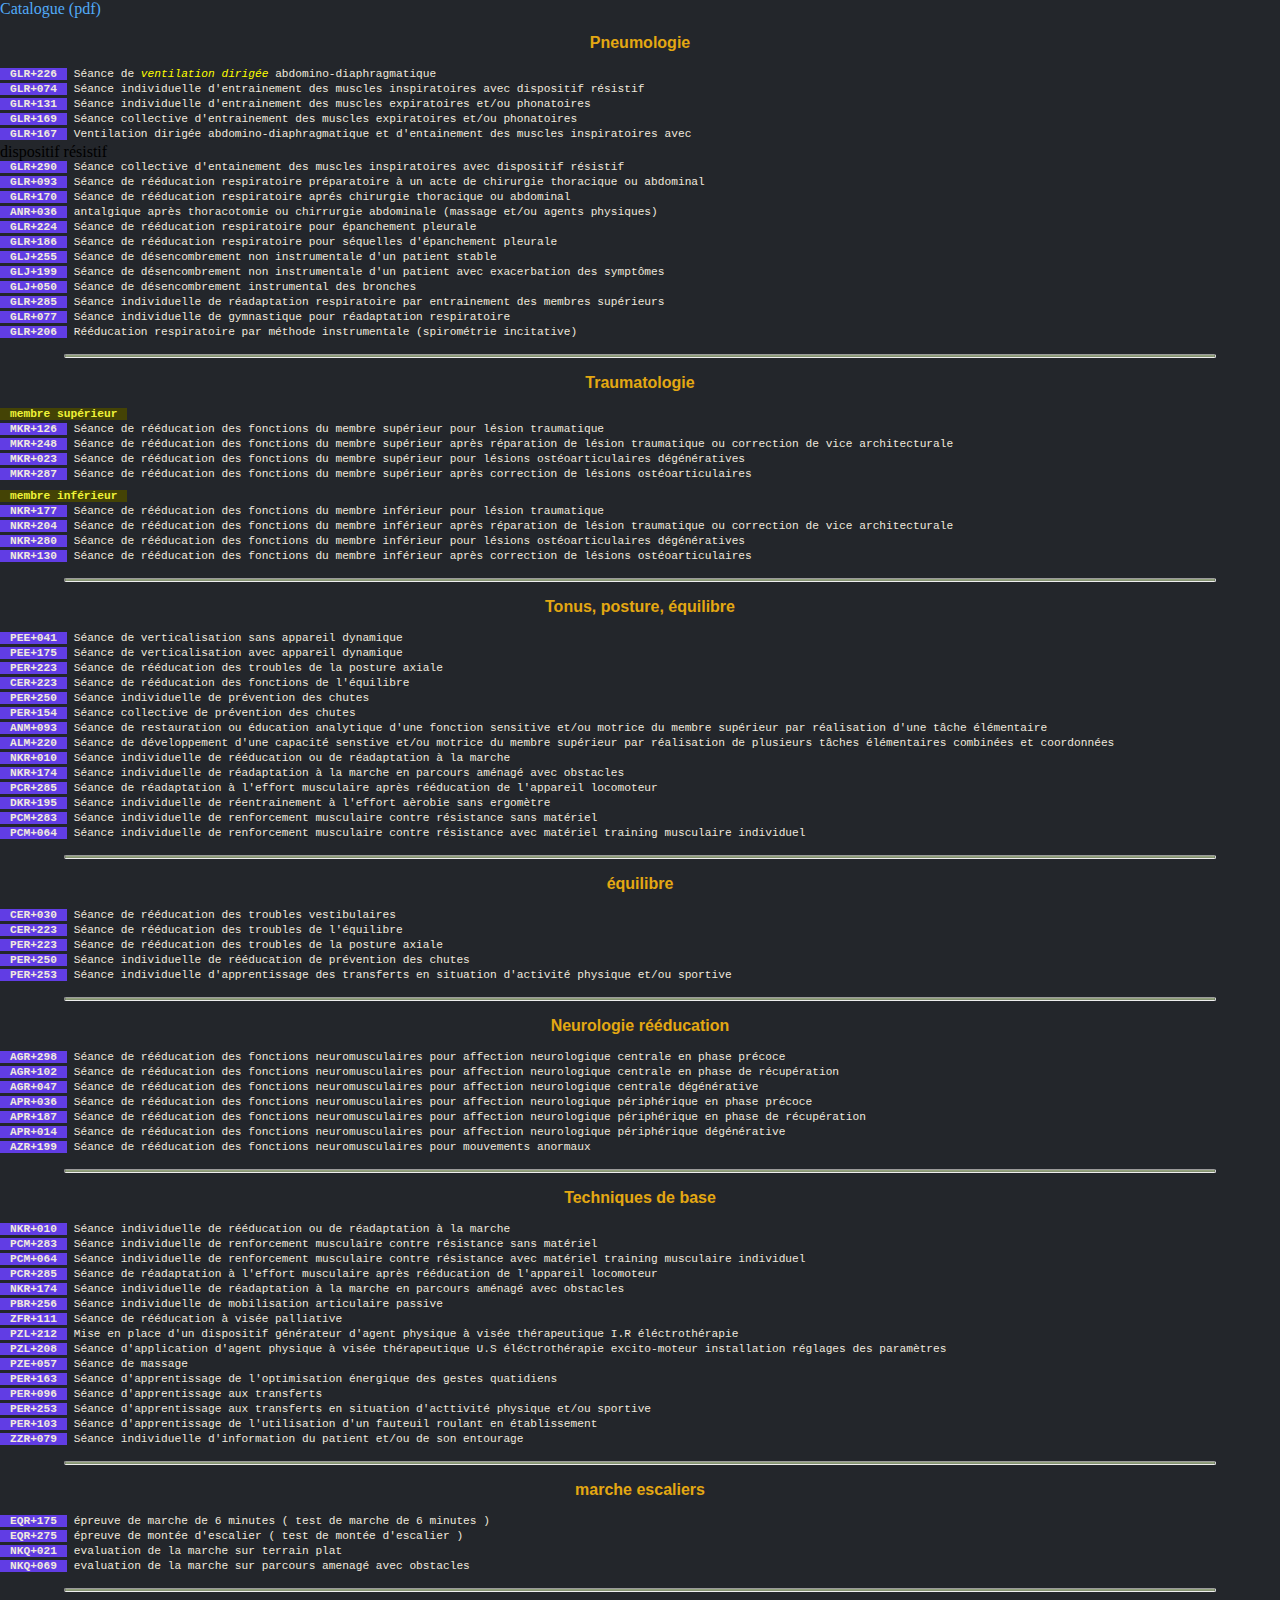
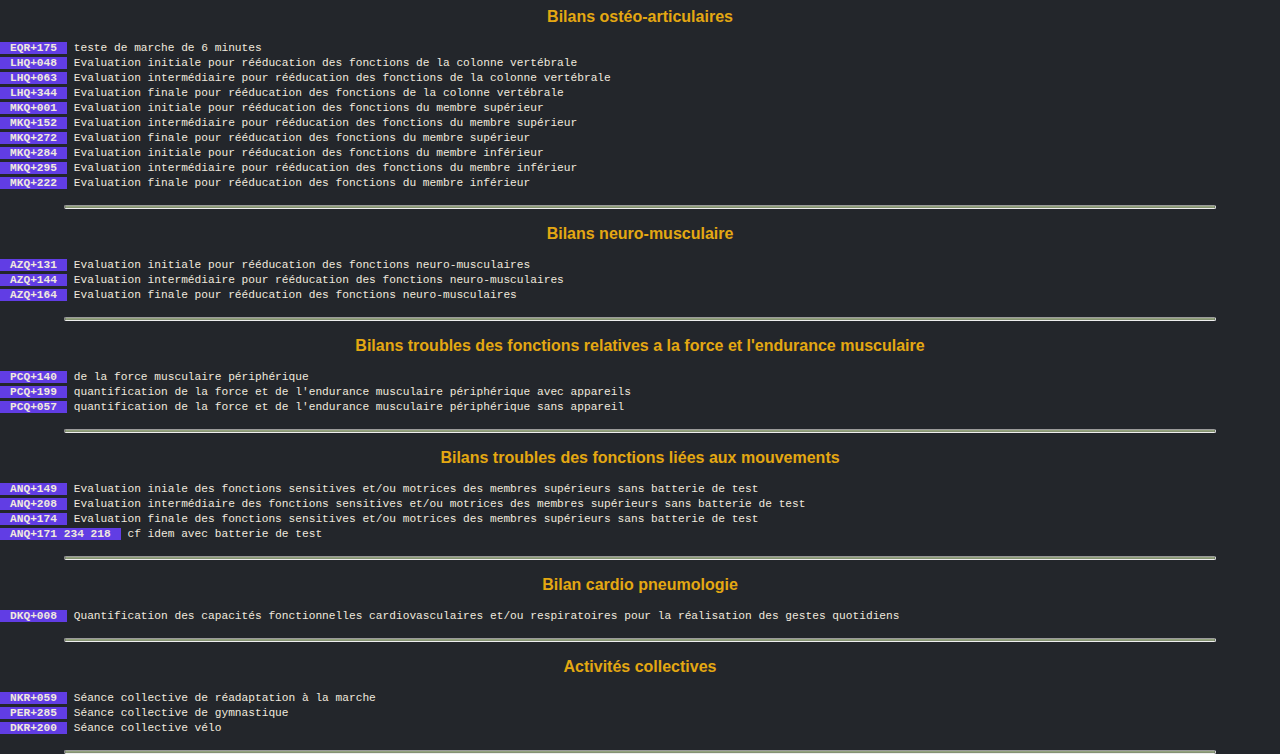
==== Actes/index.html @ 7781dbba "ajout liste des actes" ====
<!DOCTYPE html>
<html lang="fr">
  <head>
    <meta charset="UTF-8" />
    <meta http-equiv="X-UA-Compatible" content="IE=edge" />
    <meta name="viewport" content="width=device-width, initial-scale=1.0" />
    <link rel="stylesheet" type="text/css" href="../Style/actes.css" />
    <script type="text/javascript" defer src="../JS/actes.js"></script>
    <title>Cotation</title>
  </head>
  <body>
    <a href="https://www.atih.sante.fr/sites/default/files/public/content/4199/csarr_2022_guide_de_lecture_et_de_codage_vf.docx.pdf">Catalogue (pdf)</a>
    <ul>
      <h2>Pneumologie</h2>
      <li>
        <strong>GLR+226</strong> Séance de <em>ventilation dirigée</em> 
        abdomino-diaphragmatique
      </li>
      <li>
        <strong>GLR+074</strong> Séance individuelle d'entrainement des muscles
        inspiratoires avec dispositif résistif
      </li>
      <li>
        <strong>GLR+131</strong> Séance individuelle d'entrainement des muscles
        expiratoires et/ou phonatoires
      </li>
      <li>
        <strong>GLR+169</strong> Séance collective d'entrainement des muscles
        expiratoires et/ou phonatoires
      </li>
      <li>
        <strong>GLR+167</strong> Ventilation dirigée abdomino-diaphragmatique et
        d'entainement des muscles inspiratoires avec
      </li>
      dispositif résistif
      <li>
        <strong>GLR+290</strong> Séance collective d'entainement des muscles
        inspiratoires avec dispositif résistif
      </li>
      <li>
        <strong>GLR+093</strong> Séance de rééducation respiratoire préparatoire
        à un acte de chirurgie thoracique ou abdominal
      </li>
      <li>
        <strong>GLR+170</strong> Séance de rééducation respiratoire aprés
        chirurgie thoracique ou abdominal
      </li>
      <li>
        <strong>ANR+036</strong> antalgique après thoracotomie ou chirrurgie
        abdominale (massage et/ou agents physiques)
      </li>
      <li>
        <strong>GLR+224</strong> Séance de rééducation respiratoire pour
        épanchement pleurale
      </li>
      <li>
        <strong>GLR+186</strong> Séance de rééducation respiratoire pour
        séquelles d'épanchement pleurale
      </li>
      <li>
        <strong>GLJ+255</strong> Séance de désencombrement non instrumentale
        d'un patient stable
      </li>
      <li>
        <strong>GLJ+199</strong> Séance de désencombrement non instrumentale
        d'un patient avec exacerbation des symptômes
      </li>
      <li>
        <strong>GLJ+050</strong> Séance de désencombrement instrumental des
        bronches
      </li>
      <li>
        <strong>GLR+285</strong> Séance individuelle de réadaptation
        respiratoire par entrainement des membres supérieurs
      </li>
      <li>
        <strong>GLR+077</strong> Séance individuelle de gymnastique pour
        réadaptation respiratoire
      </li>
      <li>
        <strong>GLR+206</strong> Rééducation respiratoire par méthode
        instrumentale (spirométrie incitative)
      </li>
    </ul>
    <hr class="stbleu" />
    <ul>
      <h2>Traumatologie</h2>
      <li><strong class="member">membre supérieur</strong> </li>
      <li>
        <strong>MKR+126</strong> Séance de rééducation des fonctions du membre
        supérieur pour lésion traumatique
      </li>
      <li>
        <strong>MKR+248</strong> Séance de rééducation des fonctions du membre
        supérieur après réparation de lésion traumatique ou correction de vice
        architecturale
      </li>
      <li>
        <strong>MKR+023</strong> Séance de rééducation des fonctions du membre
        supérieur pour lésions ostéoarticulaires dégénératives
      </li>
      <li class="separate">
        <strong>MKR+287</strong> Séance de rééducation des fonctions du membre
        supérieur après correction de lésions ostéoarticulaires
      </li>
      
      <li><strong class="member"><italic>membre inférieur</italic> </strong></li>
      <li>
        <strong>NKR+177</strong> Séance de rééducation des fonctions du membre
        inférieur pour lésion traumatique
      </li>
      <li>
        <strong>NKR+204</strong> Séance de rééducation des fonctions du membre
        inférieur après réparation de lésion traumatique ou correction de vice
        architecturale
      </li>
      <li>
        <strong>NKR+280</strong> Séance de rééducation des fonctions du membre
        inférieur pour lésions ostéoarticulaires dégénératives
      </li>
      <li>
        <strong>NKR+130</strong> Séance de rééducation des fonctions du membre
        inférieur après correction de lésions ostéoarticulaires
      </li>
    </ul>
    <hr class="stbleu"/>
    <ul>
      <h2>Tonus, posture, équilibre</h2>
      <li>
        <strong>PEE+041</strong> Séance de verticalisation sans appareil
        dynamique
      </li>
      <li>
        <strong>PEE+175</strong> Séance de verticalisation avec appareil
        dynamique
      </li>
      <li>
        <strong>PER+223</strong> Séance de rééducation des troubles de la
        posture axiale
      </li>
      <li>
        <strong>CER+223</strong> Séance de rééducation des fonctions de
        l'équilibre
      </li>
      <li>
        <strong>PER+250</strong> Séance individuelle de prévention des chutes
      </li>
      <li>
        <strong>PER+154</strong> Séance collective de prévention des chutes
      </li>
      <li>
        <strong>ANM+093</strong> Séance de restauration ou éducation analytique
        d'une fonction sensitive et/ou motrice du membre supérieur par
        réalisation d'une tâche élémentaire
      </li>
      <li>
        <strong>ALM+220</strong> Séance de développement d'une capacité senstive
        et/ou motrice du membre supérieur par réalisation de plusieurs tâches
        élémentaires combinées et coordonnées
      </li>
      <li>
        <strong>NKR+010</strong> Séance individuelle de rééducation ou de réadaptation à la marche
      </li>
      <li>
        <strong>NKR+174</strong> Séance individuelle de réadaptation à la marche
        en parcours aménagé avec obstacles
      </li>
      <li>
        <strong>PCR+285</strong> Séance de réadaptation à l'effort musculaire
        après rééducation de l'appareil locomoteur
      </li>
      <li>
        <strong>DKR+195</strong> Séance individuelle de réentrainement à
        l'effort aèrobie sans ergomètre
      </li>
      <li>
        <strong>PCM+283</strong> Séance individuelle de renforcement musculaire
        contre résistance sans matériel
      </li>
      <li>
        <strong>PCM+064</strong> Séance individuelle de renforcement musculaire
        contre résistance avec matériel training musculaire individuel
      </li>
    </ul>
    <hr class="stbleu"/>
    <ul>
      <h2>équilibre</h2>
      <li><strong>CER+030</strong> Séance de rééducation des troubles vestibulaires</li>
      <li><strong>CER+223</strong> Séance de rééducation des troubles de l'équilibre</li>
      <li><strong>PER+223</strong> Séance de rééducation des troubles de la posture axiale</li>
      <li><strong>PER+250</strong> Séance individuelle de rééducation de prévention des chutes </li>
      <li><strong>PER+253</strong> Séance individuelle d'apprentissage des transferts en situation d'activité physique et/ou sportive</li>
    </ul>
    <hr class="stbleu"/>
    <ul>
      <h2>Neurologie rééducation</h2>
      <li>
        <strong>AGR+298</strong> Séance de rééducation des fonctions
        neuromusculaires pour affection neurologique centrale en phase précoce
      </li>
      <li>
        <strong>AGR+102</strong> Séance de rééducation des fonctions
        neuromusculaires pour affection neurologique centrale en phase de
        récupération
      </li>
      <li>
        <strong>AGR+047</strong> Séance de rééducation des fonctions
        neuromusculaires pour affection neurologique centrale dégénérative
      </li>
      <li>
        <strong>APR+036</strong> Séance de rééducation des fonctions
        neuromusculaires pour affection neurologique périphérique en phase
        précoce
      </li>
      <li>
        <strong>APR+187</strong> Séance de rééducation des fonctions
        neuromusculaires pour affection neurologique périphérique en phase de
        récupération
      </li>
      <li>
        <strong>APR+014</strong> Séance de rééducation des fonctions
        neuromusculaires pour affection neurologique périphérique dégénérative
      </li>
      <li>
        <strong>AZR+199</strong> Séance de rééducation des fonctions
        neuromusculaires pour mouvements anormaux
      </li>
    </ul>
    <hr class="stbleu" />
    <ul>
      <h2>Techniques de base</h2>
      <li>
        <strong>NKR+010</strong> Séance individuelle de rééducation ou de
        réadaptation à la marche
      </li>
      <li>
        <strong>PCM+283</strong> Séance individuelle de renforcement musculaire
        contre résistance sans matériel
      </li>
      <li>
        <strong>PCM+064</strong> Séance individuelle de renforcement musculaire
        contre résistance avec matériel training musculaire individuel
      </li>
      <li>
        <strong>PCR+285</strong> Séance de réadaptation à l'effort musculaire
        après rééducation de l'appareil locomoteur
      </li>
       <li>
        <strong>NKR+174</strong> Séance individuelle de réadaptation à la marche
        en parcours aménagé avec obstacles
      </li>
      <li>
        <strong>PBR+256</strong> Séance individuelle de mobilisation articulaire
        passive
      </li>
      <li><strong>ZFR+111</strong> Séance de rééducation à visée palliative</li>
      <li>
        <strong>PZL+212</strong> Mise en place d'un dispositif générateur
        d'agent physique à visée thérapeutique I.R éléctrothérapie
      </li>
      <li>
        <strong>PZL+208</strong> Séance d'application d'agent physique à visée
        thérapeutique U.S éléctrothérapie excito-moteur installation réglages
        des paramètres
      </li>
      <li><strong>PZE+057</strong> Séance de massage</li>
      <li>
        <strong>PER+163</strong> Séance d'apprentissage de l'optimisation
        énergique des gestes quatidiens
      </li>
      <li><strong>PER+096</strong> Séance d'apprentissage aux transferts</li>
      <li>
        <strong>PER+253</strong> Séance d'apprentissage aux transferts en
        situation d'acttivité physique et/ou sportive
      </li>
      <li>
        <strong>PER+103</strong> Séance d'apprentissage de l'utilisation d'un
        fauteuil roulant en établissement
      </li>
      <li>
        <strong>ZZR+079</strong> Séance individuelle d'information du patient
        et/ou de son entourage
      </li>
    </ul>
    <hr class="stbleu" />
    <ul>
      <h2>marche escaliers</h2>
      <li>
        <strong>EQR+175</strong> épreuve de marche de 6 minutes ( test de marche
        de 6 minutes )
      </li>
      <li>
        <strong>EQR+275</strong> épreuve de montée d'escalier ( test de montée
        d'escalier )
      </li>
      <li><strong>NKQ+021</strong> evaluation de la marche sur terrain plat</li>
      <li>
        <strong>NKQ+069</strong> evaluation de la marche sur parcours amenagé
        avec obstacles
      </li>
    </ul>
    <hr class="stbleu"/>
    <ul>
      <h2>Bilans ostéo-articulaires</h2>
      <li><strong>EQR+175</strong> teste de marche de 6 minutes</li>
      <li>
        <strong>LHQ+048</strong> Evaluation initiale pour rééducation des
        fonctions de la colonne vertébrale
      </li>
      <li>
        <strong>LHQ+063</strong> Evaluation intermédiaire pour rééducation des
        fonctions de la colonne vertébrale
      </li>
      <li>
        <strong>LHQ+344</strong> Evaluation finale pour rééducation des
        fonctions de la colonne vertébrale
      </li>
      <li>
        <strong>MKQ+001</strong> Evaluation initiale pour rééducation des
        fonctions du membre supérieur
      </li>
      <li>
        <strong>MKQ+152</strong> Evaluation intermédiaire pour rééducation des
        fonctions du membre supérieur
      </li>
      <li>
        <strong>MKQ+272</strong> Evaluation finale pour rééducation des
        fonctions du membre supérieur
      </li>
      <li>
        <strong>MKQ+284</strong> Evaluation initiale pour rééducation des
        fonctions du membre inférieur
      </li>
      <li>
        <strong>MKQ+295</strong> Evaluation intermédiaire pour rééducation des
        fonctions du membre inférieur
      </li>
      <li>
        <strong>MKQ+222</strong> Evaluation finale pour rééducation des
        fonctions du membre inférieur
      </li>
    </ul>
    <hr class="stbleu"/>
    <ul>
      <h2>Bilans neuro-musculaire</h2>
      <li>
        <strong>AZQ+131</strong> Evaluation initiale pour rééducation des
        fonctions neuro-musculaires
      </li>
      <li>
        <strong>AZQ+144</strong> Evaluation intermédiaire pour rééducation des
        fonctions neuro-musculaires
      </li>
      <li>
        <strong>AZQ+164</strong> Evaluation finale pour rééducation des
        fonctions neuro-musculaires
      </li>
    </ul>
    <hr class="stbleu"/>
    <ul>
      <h2>
        Bilans troubles des fonctions relatives a la force et l'endurance
        musculaire
      </h2>
      <li><strong>PCQ+140</strong> de la force musculaire périphérique</li>
      <li>
        <strong>PCQ+199</strong> quantification de la force et de l'endurance
        musculaire périphérique avec appareils
      </li>
      <li>
        <strong>PCQ+057</strong> quantification de la force et de l'endurance
        musculaire périphérique sans appareil
      </li>
    </ul>
    <hr class="stbleu"/>
    <ul>
      <h2>Bilans troubles des fonctions liées aux mouvements</h2>
      <li>
        <strong>ANQ+149</strong> Evaluation iniale des fonctions sensitives
        et/ou motrices des membres supérieurs sans batterie de test
      </li>
      <li>
        <strong>ANQ+208</strong> Evaluation intermédiaire des fonctions
        sensitives et/ou motrices des membres supérieurs sans batterie de test
      </li>
      <li>
        <strong>ANQ+174</strong> Evaluation finale des fonctions sensitives
        et/ou motrices des membres supérieurs sans batterie de test
      </li>
      <li><strong>ANQ+171 234 218</strong> cf idem avec batterie de test</li>
    </ul>
    <hr class="stbleu"/>
    <ul>
      <h2>Bilan cardio pneumologie</h2>
      <li><strong>DKQ+008</strong> Quantification des capacités fonctionnelles cardiovasculaires et/ou respiratoires pour la réalisation
        des gestes quotidiens</li>
    </ul>
    <hr class="stbleu"/>
    <ul>
      <h2>Activités collectives</h2>
      <li>
        <strong>NKR+059</strong> Séance collective de réadaptation à la marche
      </li>
      <li><strong>PER+285</strong> Séance collective de gymnastique</li>
      <li><strong>DKR+200</strong> Séance collective vélo</li>
    </ul>
    <hr class="stbleu"/>
    
  </body>
</html>
---- Style/actes.css ----
* {
  margin: 0;
  padding: 0;
}


hr.stbleu {
  height: 2px;
  border: 1;
  box-shadow: inset 0 4px 4px -1px rgba(197, 218, 163, 0.8);
  -webkit-border-radius: 5px;
  -moz-border-radius: 5px;
  -ms-border-radius: 5px;
  -o-border-radius: 5px;
  border-radius: 5px;
  margin: 0 5%;
  }

h1 {
  font-family: Helvetica, sans-serif;
  color: white;
  text-align: center;
  font-size: 1.5em;
}
h2 {
  font-family:  Arial, sans-serif;
  font-size: 1em;
  color: rgb(228, 168, 18);
  text-align: center;
  padding: 1em;
}
strong {
  font-family:  Courier, monospace;
  background-color: rgb(97, 61, 228);
  padding: 0 10px;
}

body {
  background-color: rgb(35, 38, 43);
}

a {
  color: rgb(82, 170, 247);
  text-decoration: none;
}

li {
  font-family: "Lucida Console", Courier, monospace;
  color: rgb(240, 233, 222);
  font-size: 0.7em;
  background-color: rgb(35, 38, 43);
  margin-top: 0;
  margin-bottom: 3px;
}

li:hover {
  /* border: 1px solid rgb(207, 95, 30); */
  cursor: pointer;
  background-color: rgb(15, 53, 158);
 

}

ul {
  margin-bottom: 1em;
}

em {
  color: yellow;
}

.copied {
  color:darkorange;
}

.member {
  background-color: rgb(68, 67, 5);
  color:rgb(240, 243, 56)
}

.separate{
  margin-bottom: 10px;
}
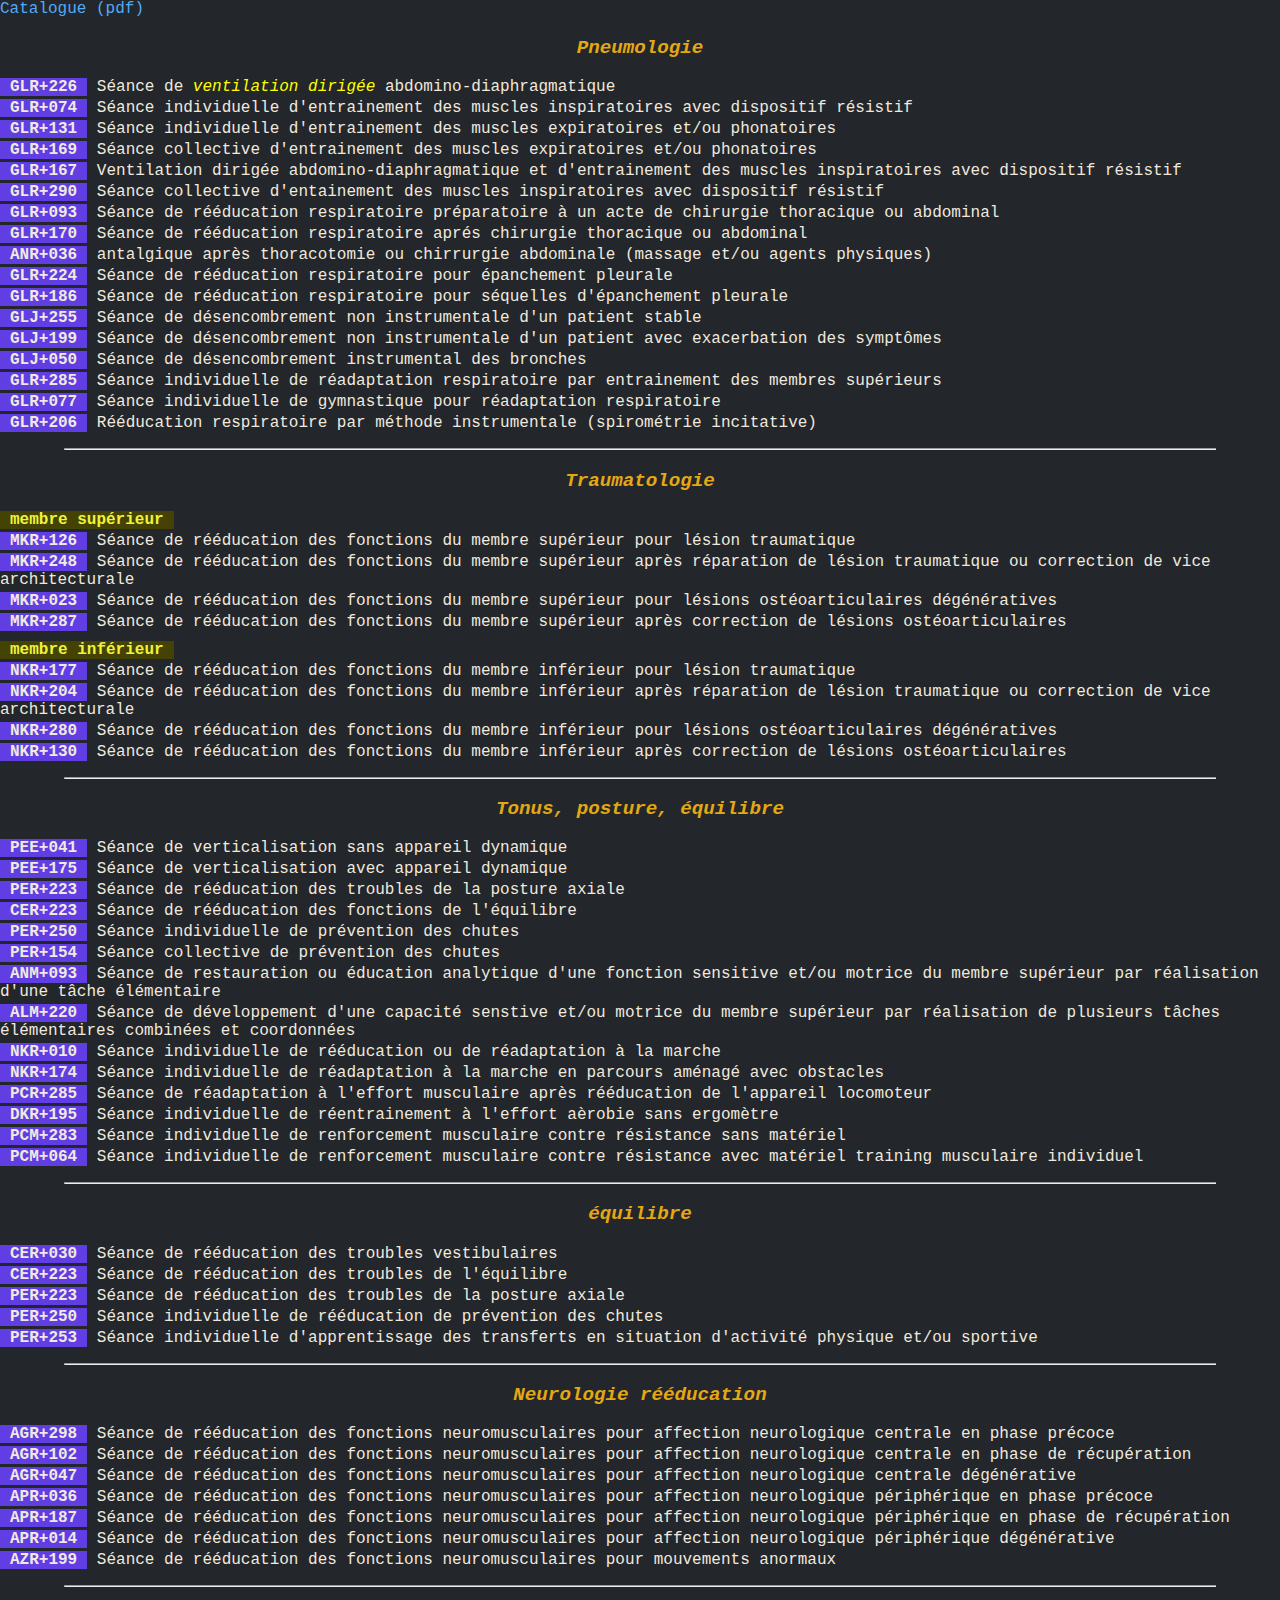
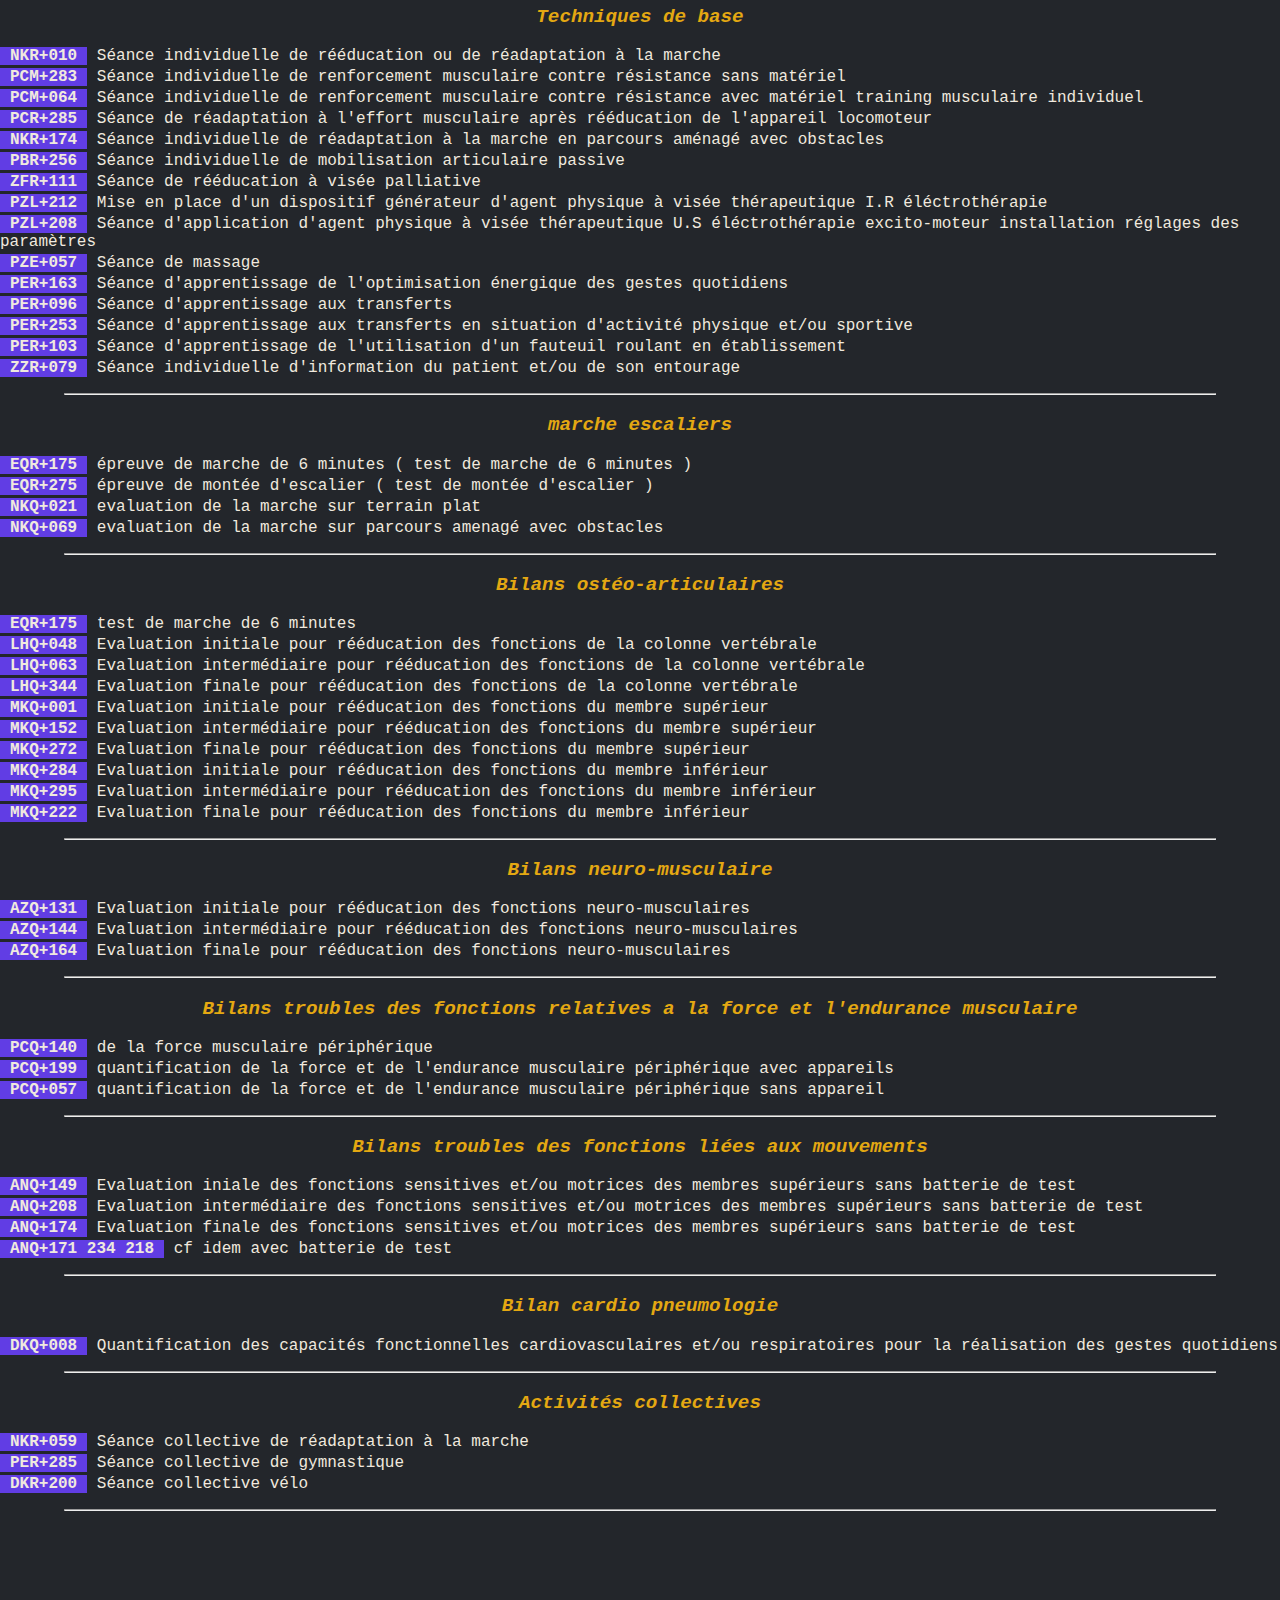
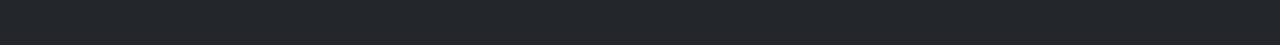
==== commit 56746688: "correction fautes /Actes/index.html" ====
--- a/Actes/index.html
+++ b/Actes/index.html
@@ -10,8 +10,9 @@
   </head>
   <body>
     <a href="https://www.atih.sante.fr/sites/default/files/public/content/4199/csarr_2022_guide_de_lecture_et_de_codage_vf.docx.pdf">Catalogue (pdf)</a>
-    <ul>
-      <h2>Pneumologie</h2>
+    <h2>Pneumologie</h2>
+    <ul>
+      
       <li>
         <strong>GLR+226</strong> Séance de <em>ventilation dirigée</em> 
         abdomino-diaphragmatique
@@ -30,9 +31,9 @@
       </li>
       <li>
         <strong>GLR+167</strong> Ventilation dirigée abdomino-diaphragmatique et
-        d'entainement des muscles inspiratoires avec
-      </li>
-      dispositif résistif
+        d'entrainement des muscles inspiratoires avec dispositif résistif
+      </li>
+      
       <li>
         <strong>GLR+290</strong> Séance collective d'entainement des muscles
         inspiratoires avec dispositif résistif
@@ -266,12 +267,12 @@
       <li><strong>PZE+057</strong> Séance de massage</li>
       <li>
         <strong>PER+163</strong> Séance d'apprentissage de l'optimisation
-        énergique des gestes quatidiens
+        énergique des gestes quotidiens
       </li>
       <li><strong>PER+096</strong> Séance d'apprentissage aux transferts</li>
       <li>
         <strong>PER+253</strong> Séance d'apprentissage aux transferts en
-        situation d'acttivité physique et/ou sportive
+        situation d'activité physique et/ou sportive
       </li>
       <li>
         <strong>PER+103</strong> Séance d'apprentissage de l'utilisation d'un
@@ -302,7 +303,7 @@
     <hr class="stbleu"/>
     <ul>
       <h2>Bilans ostéo-articulaires</h2>
-      <li><strong>EQR+175</strong> teste de marche de 6 minutes</li>
+      <li><strong>EQR+175</strong> test de marche de 6 minutes</li>
       <li>
         <strong>LHQ+048</strong> Evaluation initiale pour rééducation des
         fonctions de la colonne vertébrale
--- a/Style/actes.css
+++ b/Style/actes.css
@@ -1,6 +1,13 @@
 * {
   margin: 0;
   padding: 0;
+  box-sizing: border-box;
+  font-size: 16px;
+}
+
+body {
+  font-family: monospace;
+  font-weight: 500;
 }
 
 
@@ -17,20 +24,19 @@
   }
 
 h1 {
-  font-family: Helvetica, sans-serif;
+  font-size: 1em;
   color: white;
   text-align: center;
-  font-size: 1.5em;
+  
 }
 h2 {
-  font-family:  Arial, sans-serif;
-  font-size: 1em;
+  font-size: 1.2em;
+  font-style: italic;
   color: rgb(228, 168, 18);
   text-align: center;
   padding: 1em;
 }
 strong {
-  font-family:  Courier, monospace;
   background-color: rgb(97, 61, 228);
   padding: 0 10px;
 }
@@ -45,9 +51,8 @@
 }
 
 li {
-  font-family: "Lucida Console", Courier, monospace;
   color: rgb(240, 233, 222);
-  font-size: 0.7em;
+  font-size: 1em;
   background-color: rgb(35, 38, 43);
   margin-top: 0;
   margin-bottom: 3px;
@@ -65,6 +70,7 @@
   margin-bottom: 1em;
 }
 
+
 em {
   color: yellow;
 }
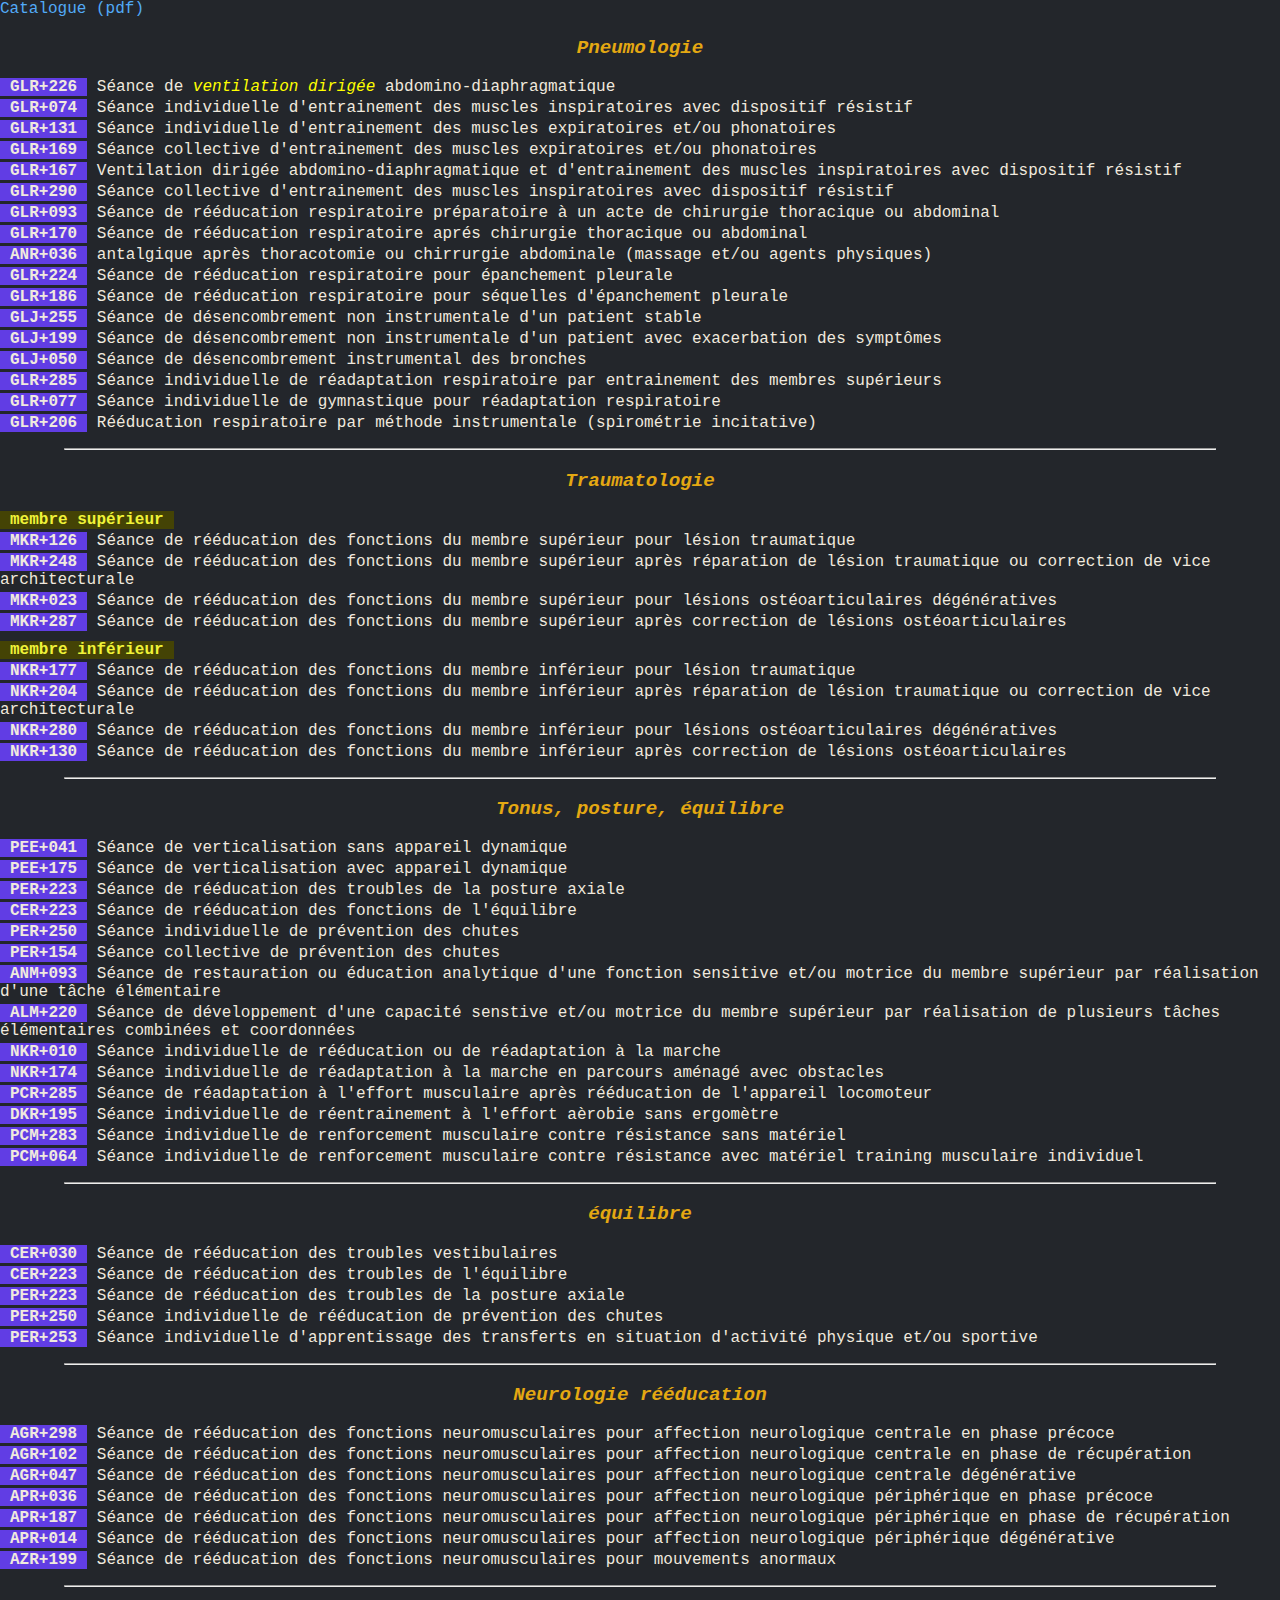
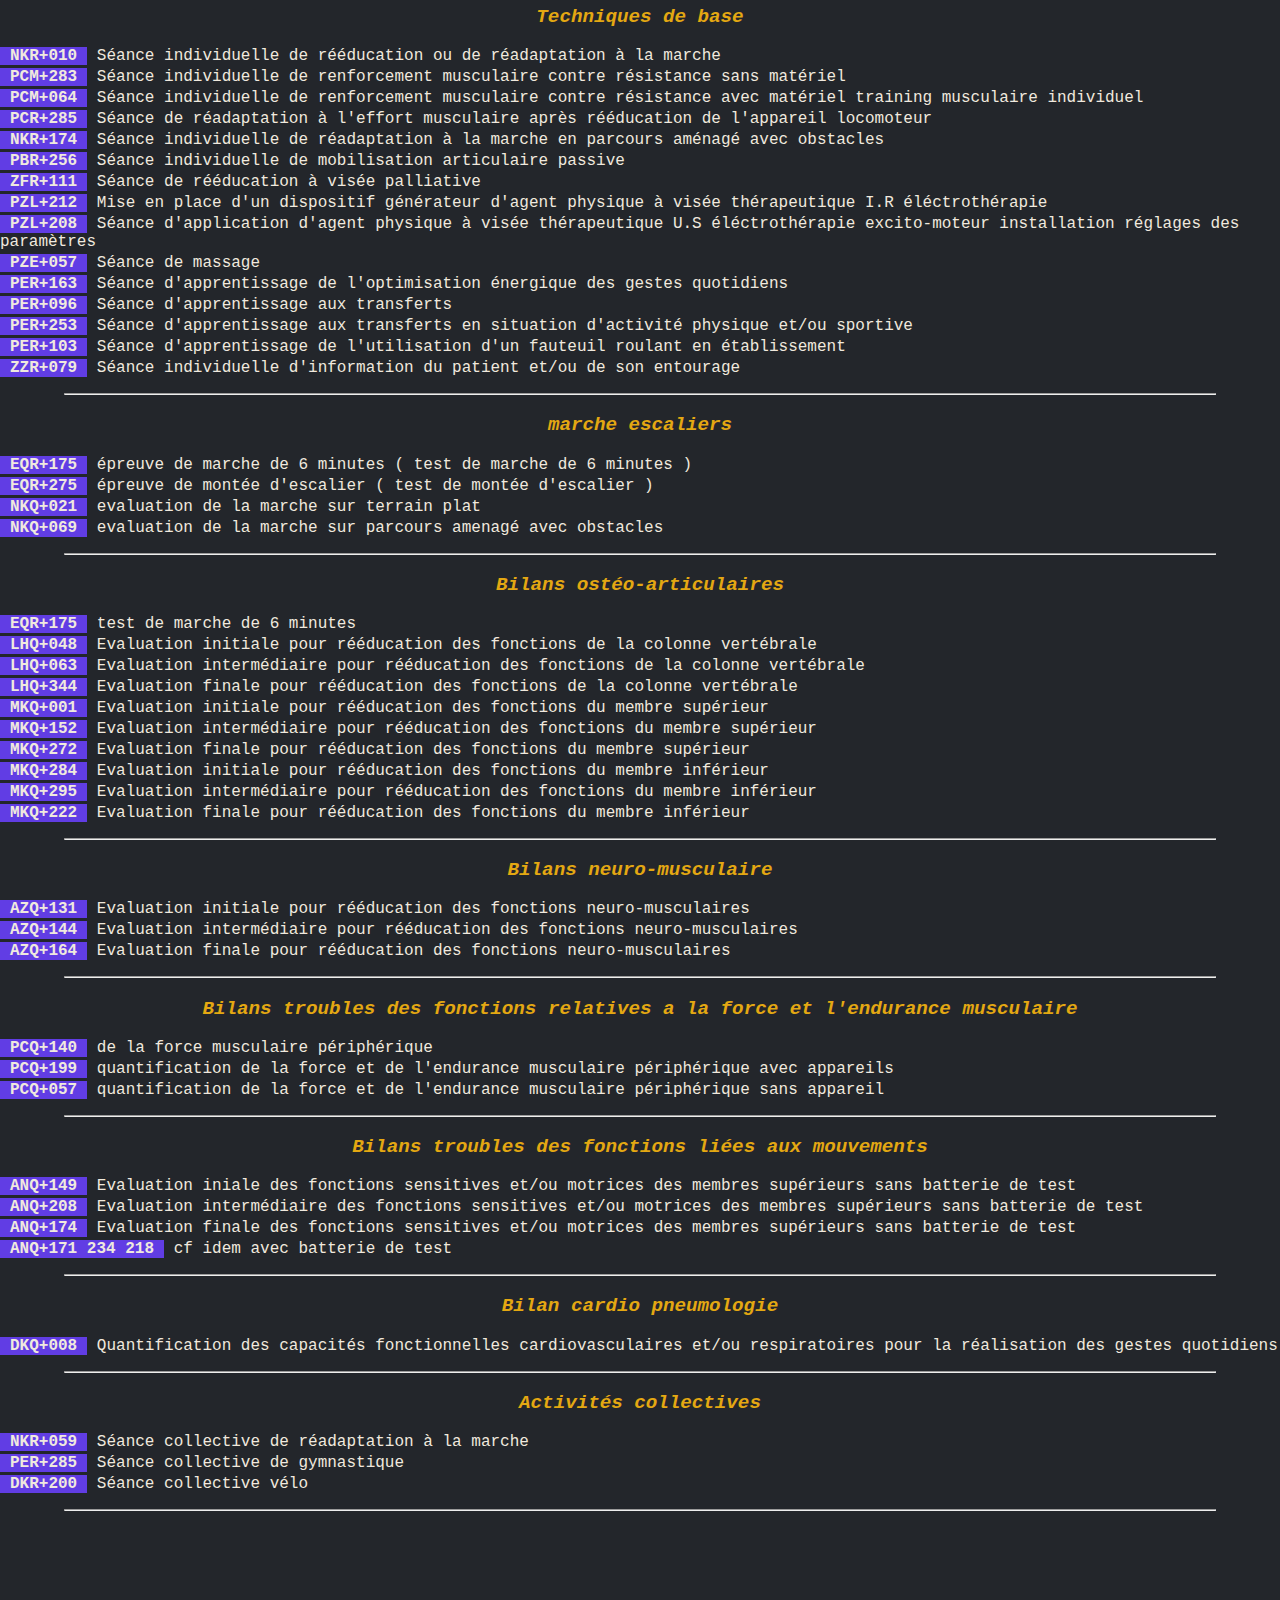
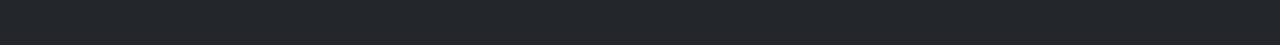
==== commit 137bf936: "orthographes" ====
--- a/Actes/index.html
+++ b/Actes/index.html
@@ -35,7 +35,7 @@
       </li>
       
       <li>
-        <strong>GLR+290</strong> Séance collective d'entainement des muscles
+        <strong>GLR+290</strong> Séance collective d'entrainement des muscles
         inspiratoires avec dispositif résistif
       </li>
       <li>
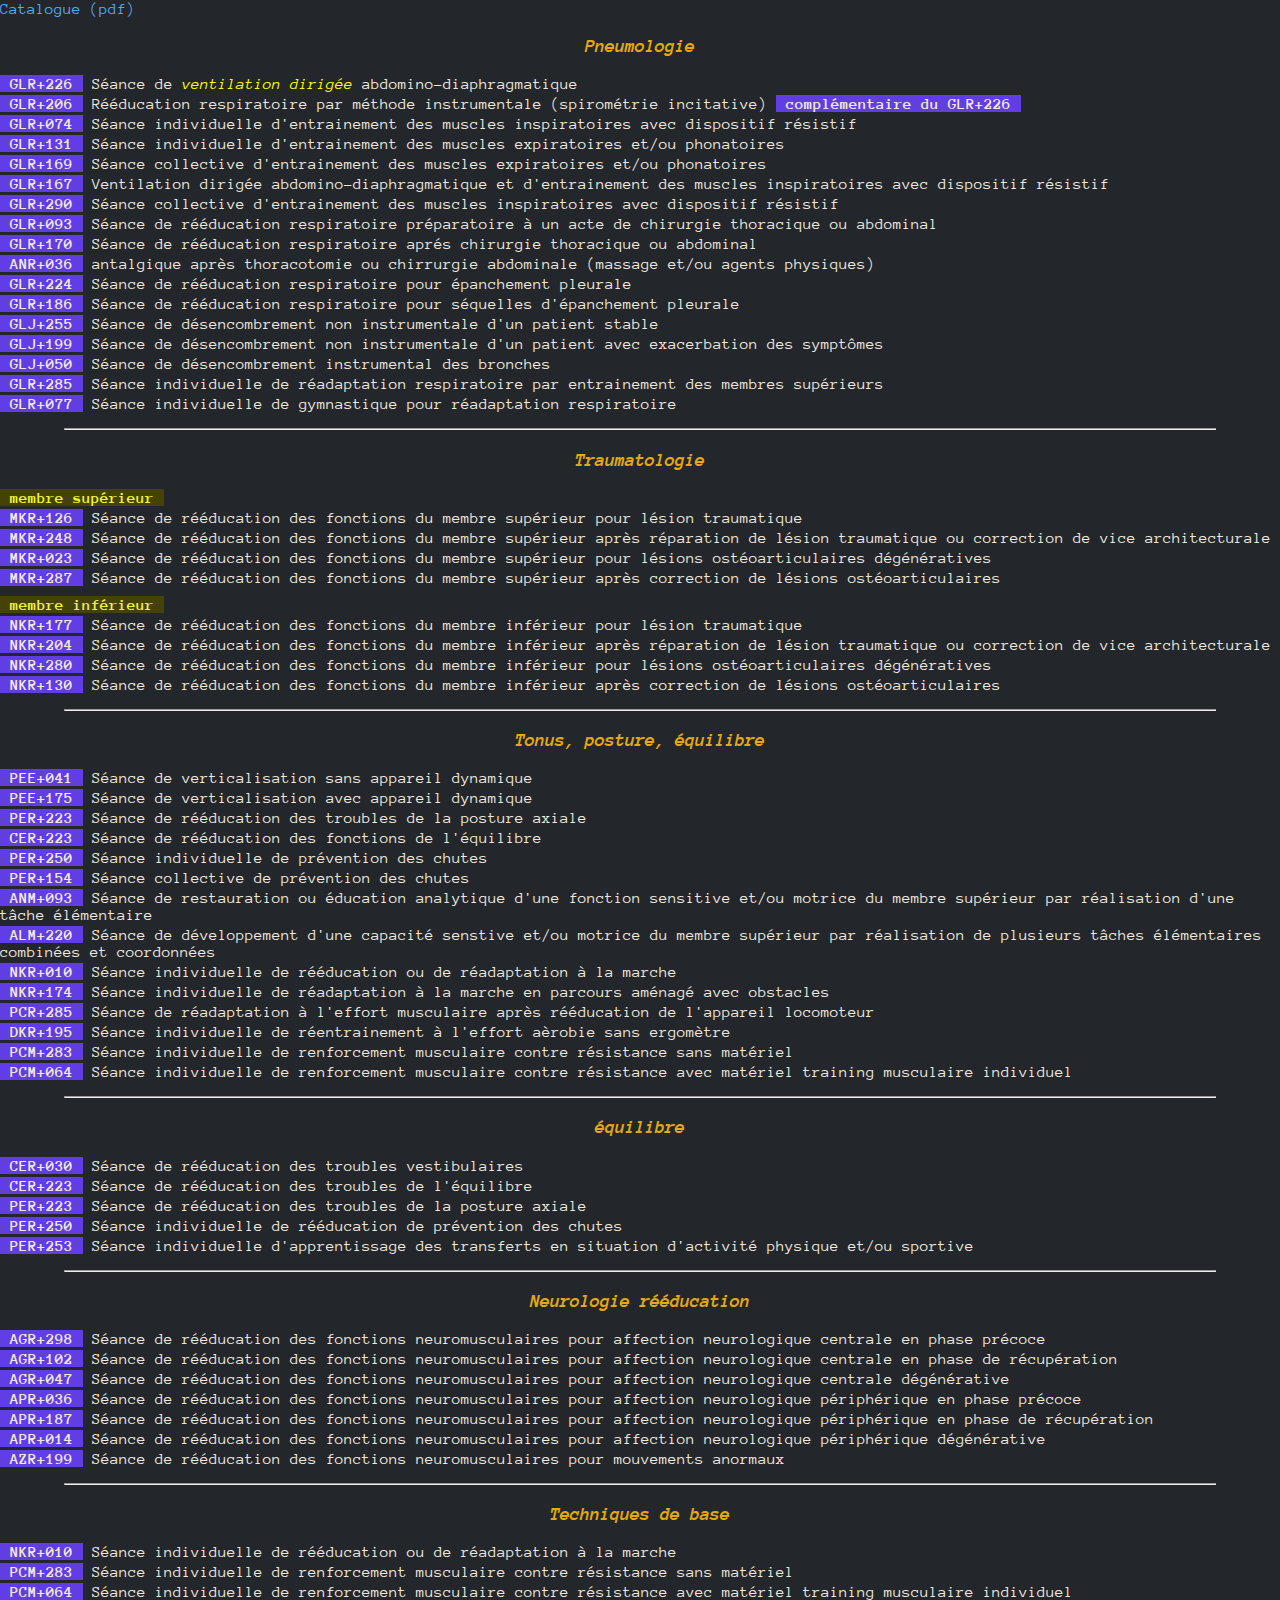
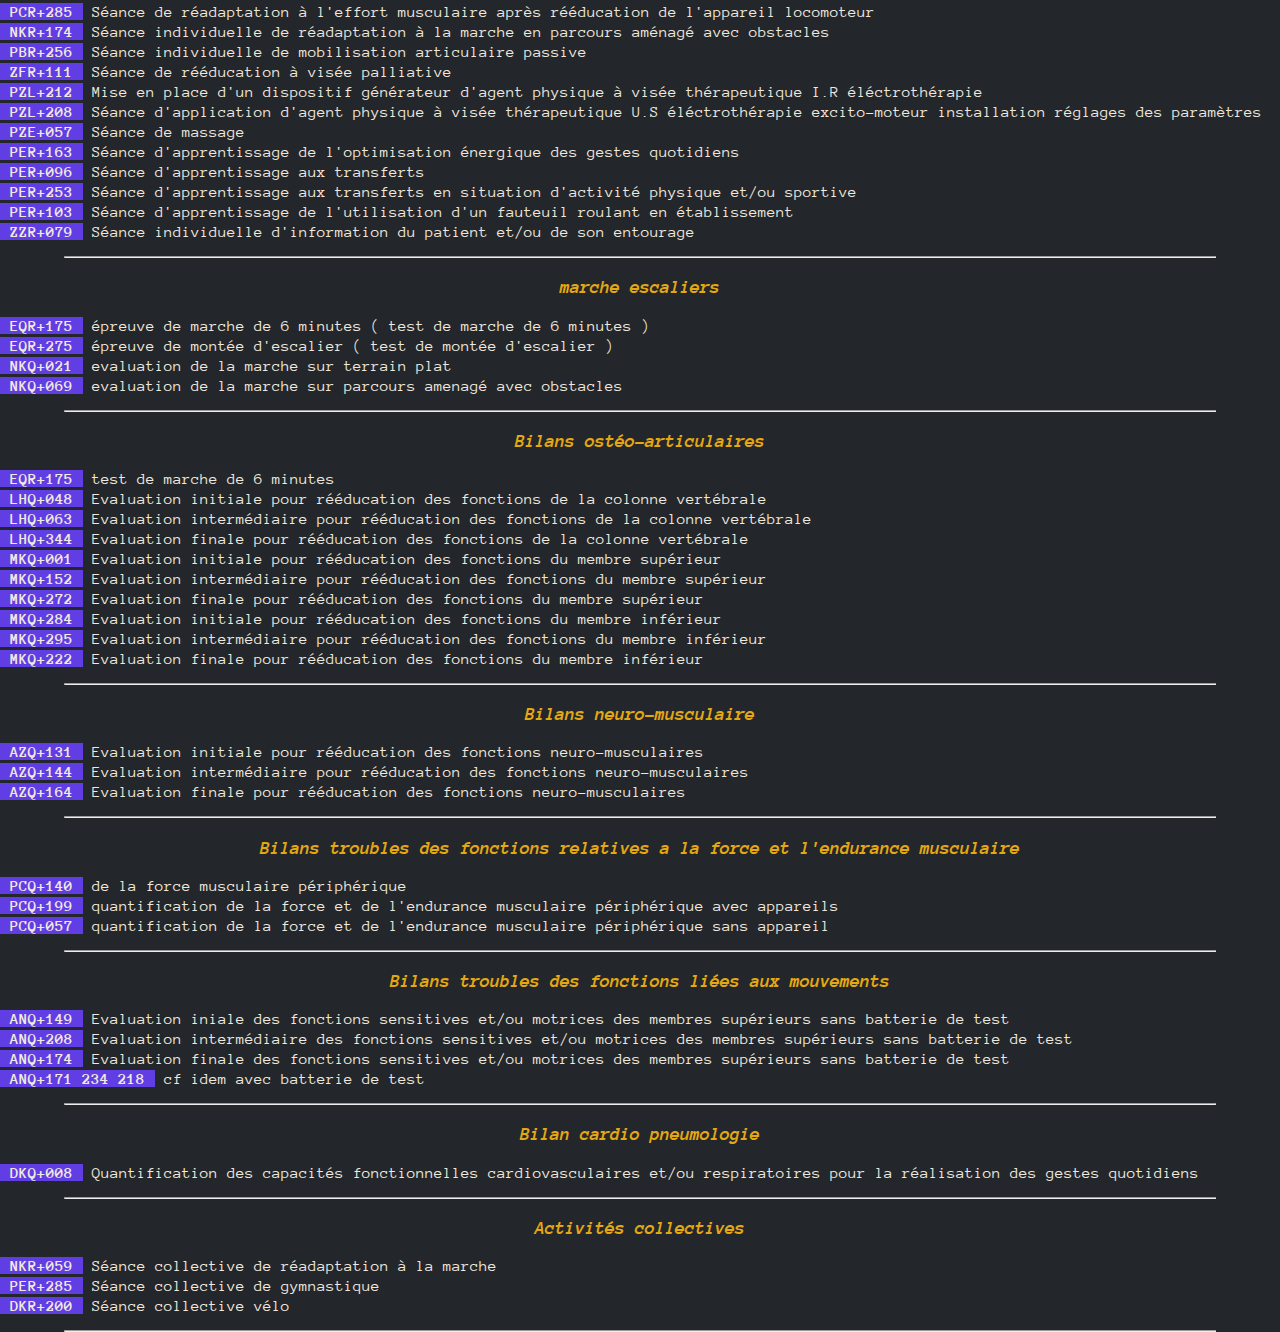
==== commit bc1440b3: "acte associée" ====
--- a/Actes/index.html
+++ b/Actes/index.html
@@ -9,13 +9,20 @@
     <title>Cotation</title>
   </head>
   <body>
-    <a href="https://www.atih.sante.fr/sites/default/files/public/content/4199/csarr_2022_guide_de_lecture_et_de_codage_vf.docx.pdf">Catalogue (pdf)</a>
+    <a
+      href="https://www.atih.sante.fr/sites/default/files/public/content/4199/csarr_2022_guide_de_lecture_et_de_codage_vf.docx.pdf"
+      >Catalogue (pdf)</a
+    >
     <h2>Pneumologie</h2>
     <ul>
-      
-      <li>
-        <strong>GLR+226</strong> Séance de <em>ventilation dirigée</em> 
+      <li>
+        <strong>GLR+226</strong> Séance de <em>ventilation dirigée</em>
         abdomino-diaphragmatique
+      </li>
+      <li>
+        <strong>GLR+206</strong> Rééducation respiratoire par méthode
+        instrumentale (spirométrie incitative)
+        <strong>complémentaire du GLR+226</strong>
       </li>
       <li>
         <strong>GLR+074</strong> Séance individuelle d'entrainement des muscles
@@ -33,7 +40,7 @@
         <strong>GLR+167</strong> Ventilation dirigée abdomino-diaphragmatique et
         d'entrainement des muscles inspiratoires avec dispositif résistif
       </li>
-      
+
       <li>
         <strong>GLR+290</strong> Séance collective d'entrainement des muscles
         inspiratoires avec dispositif résistif
@@ -78,15 +85,11 @@
         <strong>GLR+077</strong> Séance individuelle de gymnastique pour
         réadaptation respiratoire
       </li>
-      <li>
-        <strong>GLR+206</strong> Rééducation respiratoire par méthode
-        instrumentale (spirométrie incitative)
-      </li>
     </ul>
     <hr class="stbleu" />
     <ul>
       <h2>Traumatologie</h2>
-      <li><strong class="member">membre supérieur</strong> </li>
+      <li><strong class="member">membre supérieur</strong></li>
       <li>
         <strong>MKR+126</strong> Séance de rééducation des fonctions du membre
         supérieur pour lésion traumatique
@@ -104,8 +107,10 @@
         <strong>MKR+287</strong> Séance de rééducation des fonctions du membre
         supérieur après correction de lésions ostéoarticulaires
       </li>
-      
-      <li><strong class="member"><italic>membre inférieur</italic> </strong></li>
+
+      <li>
+        <strong class="member"><italic>membre inférieur</italic> </strong>
+      </li>
       <li>
         <strong>NKR+177</strong> Séance de rééducation des fonctions du membre
         inférieur pour lésion traumatique
@@ -124,7 +129,7 @@
         inférieur après correction de lésions ostéoarticulaires
       </li>
     </ul>
-    <hr class="stbleu"/>
+    <hr class="stbleu" />
     <ul>
       <h2>Tonus, posture, équilibre</h2>
       <li>
@@ -160,7 +165,8 @@
         élémentaires combinées et coordonnées
       </li>
       <li>
-        <strong>NKR+010</strong> Séance individuelle de rééducation ou de réadaptation à la marche
+        <strong>NKR+010</strong> Séance individuelle de rééducation ou de
+        réadaptation à la marche
       </li>
       <li>
         <strong>NKR+174</strong> Séance individuelle de réadaptation à la marche
@@ -183,16 +189,31 @@
         contre résistance avec matériel training musculaire individuel
       </li>
     </ul>
-    <hr class="stbleu"/>
+    <hr class="stbleu" />
     <ul>
       <h2>équilibre</h2>
-      <li><strong>CER+030</strong> Séance de rééducation des troubles vestibulaires</li>
-      <li><strong>CER+223</strong> Séance de rééducation des troubles de l'équilibre</li>
-      <li><strong>PER+223</strong> Séance de rééducation des troubles de la posture axiale</li>
-      <li><strong>PER+250</strong> Séance individuelle de rééducation de prévention des chutes </li>
-      <li><strong>PER+253</strong> Séance individuelle d'apprentissage des transferts en situation d'activité physique et/ou sportive</li>
-    </ul>
-    <hr class="stbleu"/>
+      <li>
+        <strong>CER+030</strong> Séance de rééducation des troubles
+        vestibulaires
+      </li>
+      <li>
+        <strong>CER+223</strong> Séance de rééducation des troubles de
+        l'équilibre
+      </li>
+      <li>
+        <strong>PER+223</strong> Séance de rééducation des troubles de la
+        posture axiale
+      </li>
+      <li>
+        <strong>PER+250</strong> Séance individuelle de rééducation de
+        prévention des chutes
+      </li>
+      <li>
+        <strong>PER+253</strong> Séance individuelle d'apprentissage des
+        transferts en situation d'activité physique et/ou sportive
+      </li>
+    </ul>
+    <hr class="stbleu" />
     <ul>
       <h2>Neurologie rééducation</h2>
       <li>
@@ -246,7 +267,7 @@
         <strong>PCR+285</strong> Séance de réadaptation à l'effort musculaire
         après rééducation de l'appareil locomoteur
       </li>
-       <li>
+      <li>
         <strong>NKR+174</strong> Séance individuelle de réadaptation à la marche
         en parcours aménagé avec obstacles
       </li>
@@ -300,7 +321,7 @@
         avec obstacles
       </li>
     </ul>
-    <hr class="stbleu"/>
+    <hr class="stbleu" />
     <ul>
       <h2>Bilans ostéo-articulaires</h2>
       <li><strong>EQR+175</strong> test de marche de 6 minutes</li>
@@ -341,7 +362,7 @@
         fonctions du membre inférieur
       </li>
     </ul>
-    <hr class="stbleu"/>
+    <hr class="stbleu" />
     <ul>
       <h2>Bilans neuro-musculaire</h2>
       <li>
@@ -357,7 +378,7 @@
         fonctions neuro-musculaires
       </li>
     </ul>
-    <hr class="stbleu"/>
+    <hr class="stbleu" />
     <ul>
       <h2>
         Bilans troubles des fonctions relatives a la force et l'endurance
@@ -373,7 +394,7 @@
         musculaire périphérique sans appareil
       </li>
     </ul>
-    <hr class="stbleu"/>
+    <hr class="stbleu" />
     <ul>
       <h2>Bilans troubles des fonctions liées aux mouvements</h2>
       <li>
@@ -390,13 +411,16 @@
       </li>
       <li><strong>ANQ+171 234 218</strong> cf idem avec batterie de test</li>
     </ul>
-    <hr class="stbleu"/>
+    <hr class="stbleu" />
     <ul>
       <h2>Bilan cardio pneumologie</h2>
-      <li><strong>DKQ+008</strong> Quantification des capacités fonctionnelles cardiovasculaires et/ou respiratoires pour la réalisation
-        des gestes quotidiens</li>
-    </ul>
-    <hr class="stbleu"/>
+      <li>
+        <strong>DKQ+008</strong> Quantification des capacités fonctionnelles
+        cardiovasculaires et/ou respiratoires pour la réalisation des gestes
+        quotidiens
+      </li>
+    </ul>
+    <hr class="stbleu" />
     <ul>
       <h2>Activités collectives</h2>
       <li>
@@ -405,7 +429,6 @@
       <li><strong>PER+285</strong> Séance collective de gymnastique</li>
       <li><strong>DKR+200</strong> Séance collective vélo</li>
     </ul>
-    <hr class="stbleu"/>
-    
+    <hr class="stbleu" />
   </body>
 </html>
--- a/Style/actes.css
+++ b/Style/actes.css
@@ -1,3 +1,5 @@
+@import url('https://fonts.googleapis.com/css2?family=Anonymous+Pro&family=Roboto+Mono:wght@500&display=swap');
+
 * {
   margin: 0;
   padding: 0;
@@ -6,7 +8,7 @@
 }
 
 body {
-  font-family: monospace;
+  font-family: 'Anonymous Pro', monospace;
   font-weight: 500;
 }
 
@@ -76,7 +78,7 @@
 }
 
 .copied {
-  color:darkorange;
+  color: rgb(228, 168, 18);
 }
 
 .member {
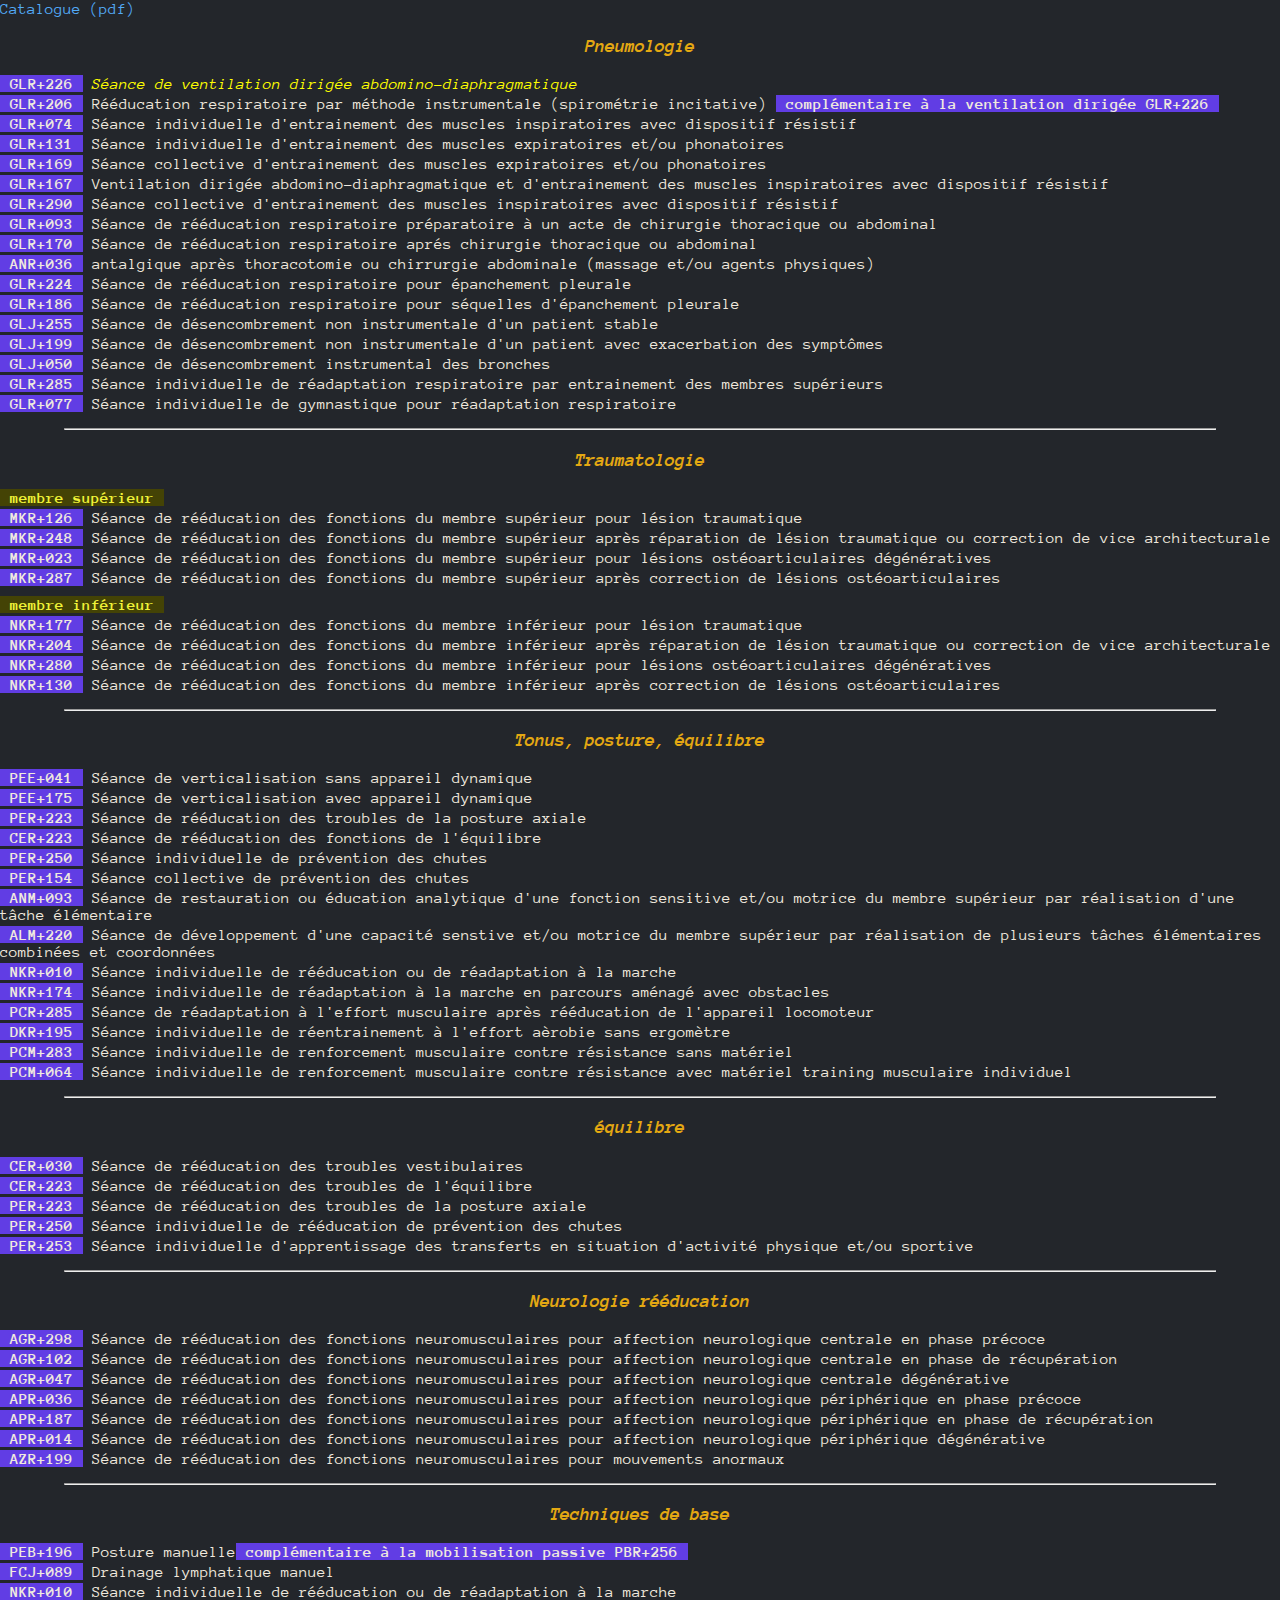
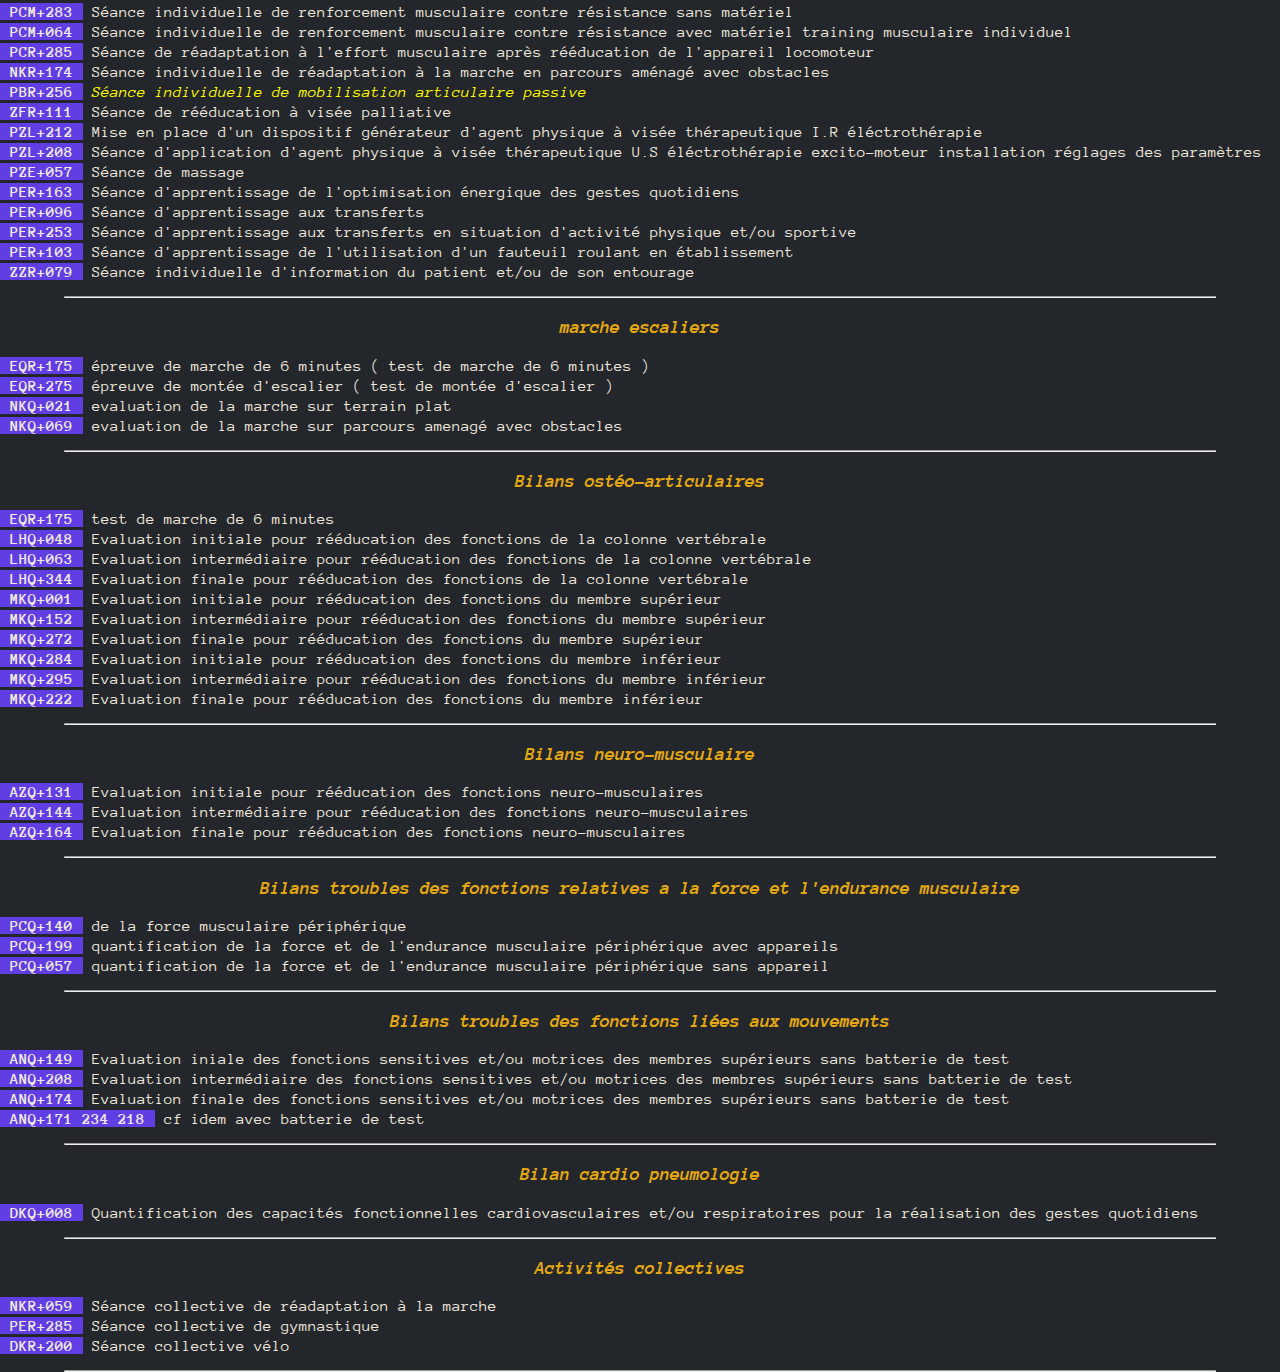
==== commit dab48e63: "amélioration rubrique douleur dans app.js" ====
--- a/Actes/index.html
+++ b/Actes/index.html
@@ -16,13 +16,12 @@
     <h2>Pneumologie</h2>
     <ul>
       <li>
-        <strong>GLR+226</strong> Séance de <em>ventilation dirigée</em>
-        abdomino-diaphragmatique
+        <strong>GLR+226</strong><em> Séance de ventilation dirigée abdomino-diaphragmatique</em>
       </li>
       <li>
         <strong>GLR+206</strong> Rééducation respiratoire par méthode
         instrumentale (spirométrie incitative)
-        <strong>complémentaire du GLR+226</strong>
+        <strong>complémentaire à la ventilation dirigée GLR+226</strong>
       </li>
       <li>
         <strong>GLR+074</strong> Séance individuelle d'entrainement des muscles
@@ -251,6 +250,13 @@
     <hr class="stbleu" />
     <ul>
       <h2>Techniques de base</h2>
+			<li>
+				<strong>PEB+196</strong> Posture manuelle<strong>complémentaire à la
+					mobilisation passive PBR+256 </strong>
+			</li>
+			<li>
+				<strong>FCJ+089</strong> Drainage lymphatique manuel
+			</li>
       <li>
         <strong>NKR+010</strong> Séance individuelle de rééducation ou de
         réadaptation à la marche
@@ -272,8 +278,8 @@
         en parcours aménagé avec obstacles
       </li>
       <li>
-        <strong>PBR+256</strong> Séance individuelle de mobilisation articulaire
-        passive
+				<strong>PBR+256</strong><em> Séance individuelle de mobilisation articulaire
+					passive</em>
       </li>
       <li><strong>ZFR+111</strong> Séance de rééducation à visée palliative</li>
       <li>
